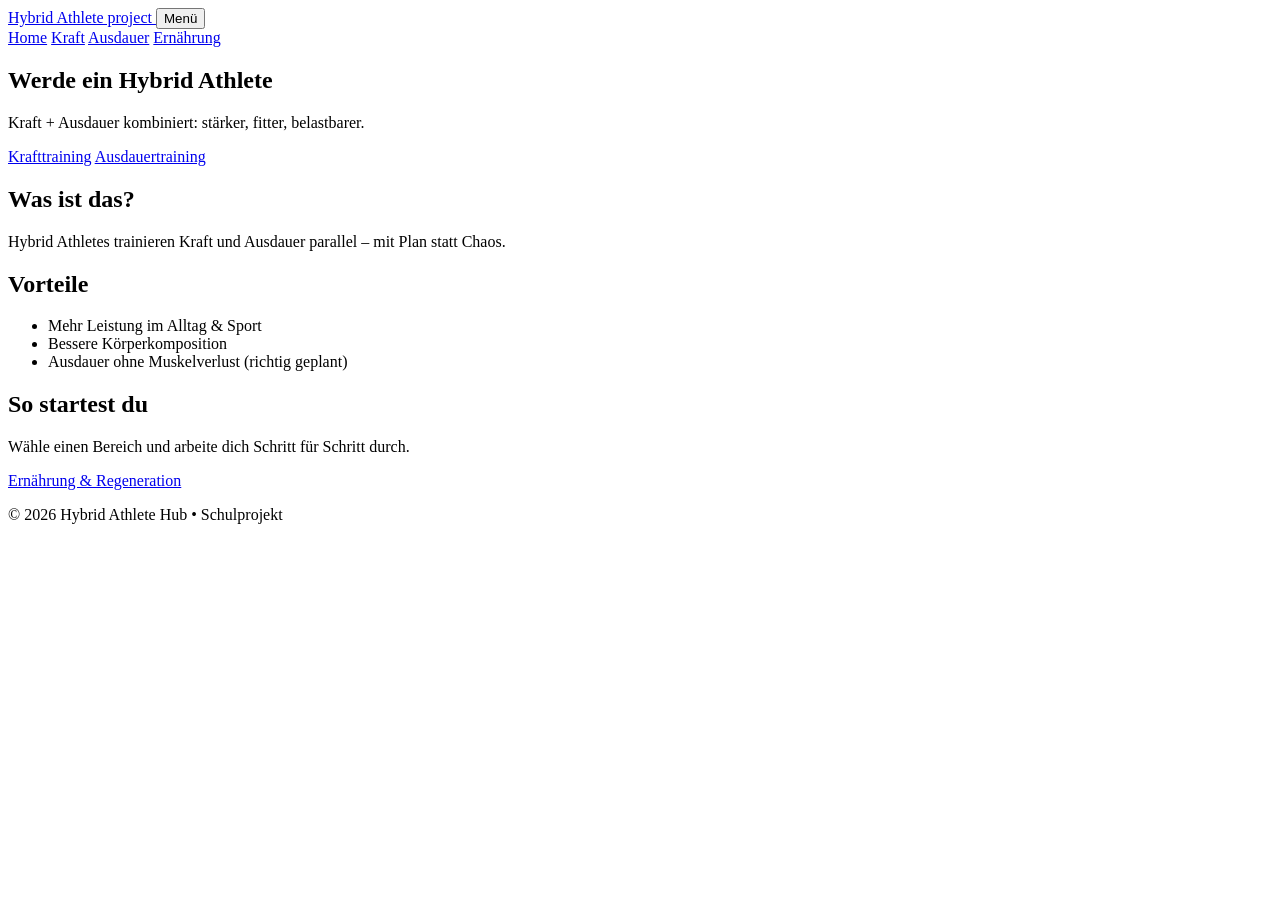
==== index.html @ 9246d748 "Add homepage skeleton" ====
<!doctype html>
<html lang="de">
<head>
  <meta charset="utf-8" />
  <meta name="viewport" content="width=device-width, initial-scale=1" />
  <title>Hybrid Athlete project </title>
  <link rel="stylesheet" href="css/style.css" />
  <script defer src="js/script.js"></script>
</head>
<body>
  <header class="site-header">
    <nav class="nav">
      <a class="brand" href="index.html">Hybrid Athlete project </a>

      <button class="nav__toggle" aria-expanded="false" aria-controls="navLinks">
        Menü
      </button>

      <div id="navLinks" class="nav__links">
        <a class="nav__link is-active" href="index.html">Home</a>
        <a class="nav__link" href="kraft.html">Kraft</a>
        <a class="nav__link" href="ausdauer.html">Ausdauer</a>
        <a class="nav__link" href="ernaehrung.html">Ernährung</a>
      </div>
    </nav>
  </header>

  <main class="container">
    <section class="hero">
      <h1>Werde ein Hybrid Athlete</h1>
      <p>Kraft + Ausdauer kombiniert: stärker, fitter, belastbarer.</p>
      <div class="hero__cta">
        <a class="btn" href="kraft.html">Krafttraining</a>
        <a class="btn btn--secondary" href="ausdauer.html">Ausdauertraining</a>
      </div>
    </section>

    <section class="grid">
      <article class="card">
        <h2>Was ist das?</h2>
        <p>Hybrid Athletes trainieren Kraft und Ausdauer parallel – mit Plan statt Chaos.</p>
      </article>

      <article class="card">
        <h2>Vorteile</h2>
        <ul>
          <li>Mehr Leistung im Alltag & Sport</li>
          <li>Bessere Körperkomposition</li>
          <li>Ausdauer ohne Muskelverlust (richtig geplant)</li>
        </ul>
      </article>

      <article class="card">
        <h2>So startest du</h2>
        <p>Wähle einen Bereich und arbeite dich Schritt für Schritt durch.</p>
        <p><a class="link" href="ernaehrung.html">Ernährung & Regeneration</a></p>
      </article>
    </section>
  </main>

  <footer class="footer">
    <p>© 2026 Hybrid Athlete Hub • Schulprojekt</p>
  </footer>
</body>
</html>
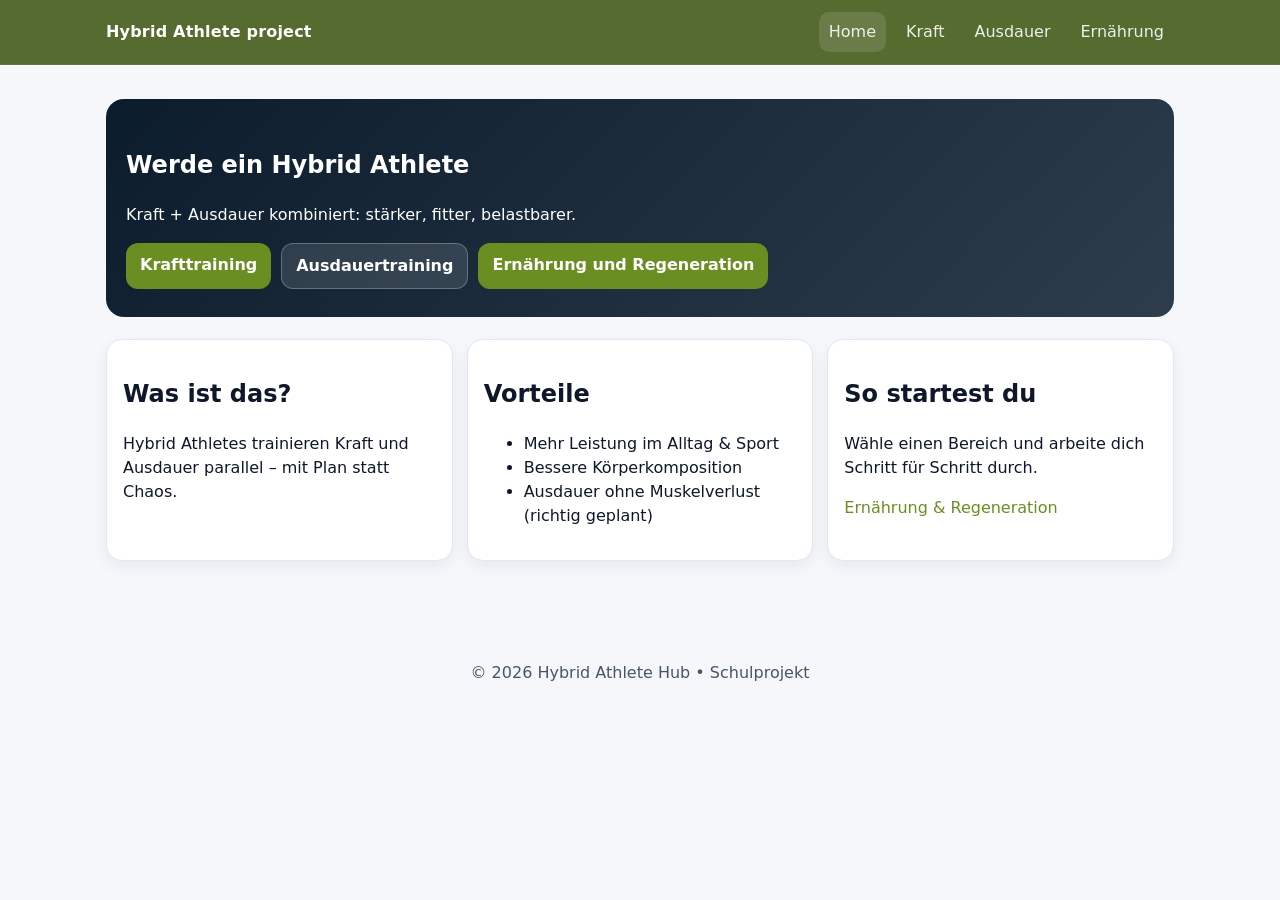
==== commit 9d967f95: "Update index.html" ====
--- a/index.html
+++ b/index.html
@@ -32,6 +32,7 @@
       <div class="hero__cta">
         <a class="btn" href="kraft.html">Krafttraining</a>
         <a class="btn btn--secondary" href="ausdauer.html">Ausdauertraining</a>
+        <a class="btn" href="ernährung und regeneration.html">Ernährung und Regeneration</a>
       </div>
     </section>
 
--- a/css/style.css
+++ b/css/style.css
@@ -0,0 +1,174 @@
+:root{
+  --bg:#556B2F;     
+  --accent:#6B8E23;  
+  --text:#0f172a;
+  --muted:#475569;
+  --card:#ffffff;
+  --border:#e2e8f0;
+}
+
+*{ box-sizing:border-box; }
+body{
+  margin:0;
+  font-family: system-ui, -apple-system, Segoe UI, Roboto, Arial, sans-serif;
+  color:var(--text);
+  background:#f6f7fb;
+  line-height:1.5;
+}
+
+.site-header{
+  position:sticky;
+  top:0;
+  background:var(--bg);
+  border-bottom:1px solid rgba(255,255,255,.08);
+  z-index:10;
+}
+
+.nav{
+  max-width:1100px;
+  margin:0 auto;
+  padding:12px 16px;
+  display:flex;
+  align-items:center;
+  gap:12px;
+}
+
+.brand{
+  color:#fff;
+  text-decoration:none;
+  font-weight:700;
+  letter-spacing:.2px;
+}
+
+.nav__toggle{
+  margin-left:auto;
+  background:transparent;
+  border:1px solid rgba(255,255,255,.25);
+  color:#fff;
+  padding:8px 10px;
+  border-radius:10px;
+  cursor:pointer;
+  display:none;
+}
+
+.nav__links{
+  margin-left:auto;
+  display:flex;
+  gap:10px;
+  align-items:center;
+}
+
+.nav__link{
+  color:#fff;
+  text-decoration:none;
+  padding:8px 10px;
+  border-radius:10px;
+  opacity:.9;
+}
+
+.nav__link:hover{ opacity:1; background:rgba(255,255,255,.08); }
+.is-active{ background:rgba(255,255,255,.14); }
+
+.container{
+  max-width:1100px;
+  margin:0 auto;
+  padding:24px 16px 56px;
+}
+
+.hero{
+  background:linear-gradient(135deg, rgba(11,28,45,1), rgba(11,28,45,.85));
+  color:#fff;
+  border-radius:18px;
+  padding:28px 20px;
+  margin:10px 0 22px;
+}
+
+.hero__cta{
+  display:flex;
+  gap:10px;
+  margin-top:14px;
+  flex-wrap:wrap;
+}
+
+.btn{
+  display:inline-block;
+  background:var(--accent);
+  color:#fff;
+  text-decoration:none;
+  padding:10px 14px;
+  border-radius:12px;
+  border:0;
+  cursor:pointer;
+  font-weight:600;
+}
+
+.btn--secondary{
+  background:rgba(255,255,255,.12);
+  border:1px solid rgba(255,255,255,.25);
+}
+
+.grid{
+  display:grid;
+  grid-template-columns: repeat(3, minmax(0,1fr));
+  gap:14px;
+}
+
+.card{
+  background:var(--card);
+  border:1px solid var(--border);
+  border-radius:16px;
+  padding:16px;
+  box-shadow: 0 6px 16px rgba(15,23,42,.06);
+}
+
+.link{ color:var(--accent); text-decoration:none; }
+.link:hover{ text-decoration:underline; }
+
+.footer{
+  text-align:center;
+  color:var(--muted);
+  padding:28px 16px;
+}
+
+.video{
+  position:relative;
+  padding-top:56.25%;
+  border-radius:14px;
+  overflow:hidden;
+  border:1px solid var(--border);
+}
+.video iframe{
+  position:absolute;
+  inset:0;
+  width:100%;
+  height:100%;
+  border:0;
+}
+
+.form{
+  display:flex;
+  gap:10px;
+  align-items:flex-end;
+  flex-wrap:wrap;
+}
+.form input{
+  padding:10px;
+  border-radius:12px;
+  border:1px solid var(--border);
+  width:140px;
+}
+.result{ font-weight:700; margin-top:10px; }
+
+@media (max-width: 820px){
+  .grid{ grid-template-columns:1fr; }
+  .nav__toggle{ display:inline-block; }
+  .nav__links{
+    display:none;
+    width:100%;
+    flex-direction:column;
+    align-items:flex-start;
+    margin-left:0;
+    padding:10px 0 0;
+  }
+  .nav__links.is-open{ display:flex; }
+}
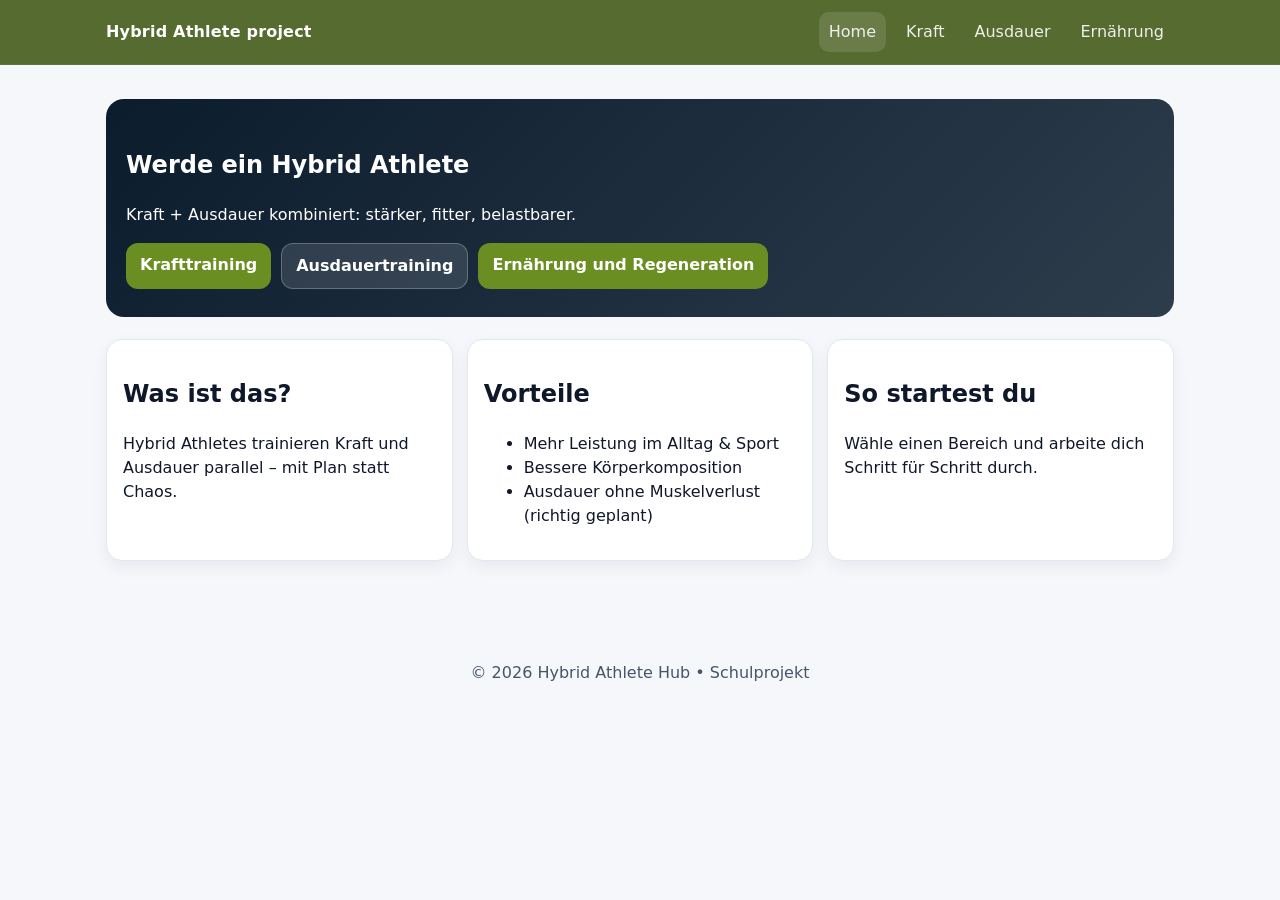
==== commit 98a4d738: "Update index.html" ====
--- a/index.html
+++ b/index.html
@@ -54,7 +54,6 @@
       <article class="card">
         <h2>So startest du</h2>
         <p>Wähle einen Bereich und arbeite dich Schritt für Schritt durch.</p>
-        <p><a class="link" href="ernaehrung.html">Ernährung & Regeneration</a></p>
       </article>
     </section>
   </main>
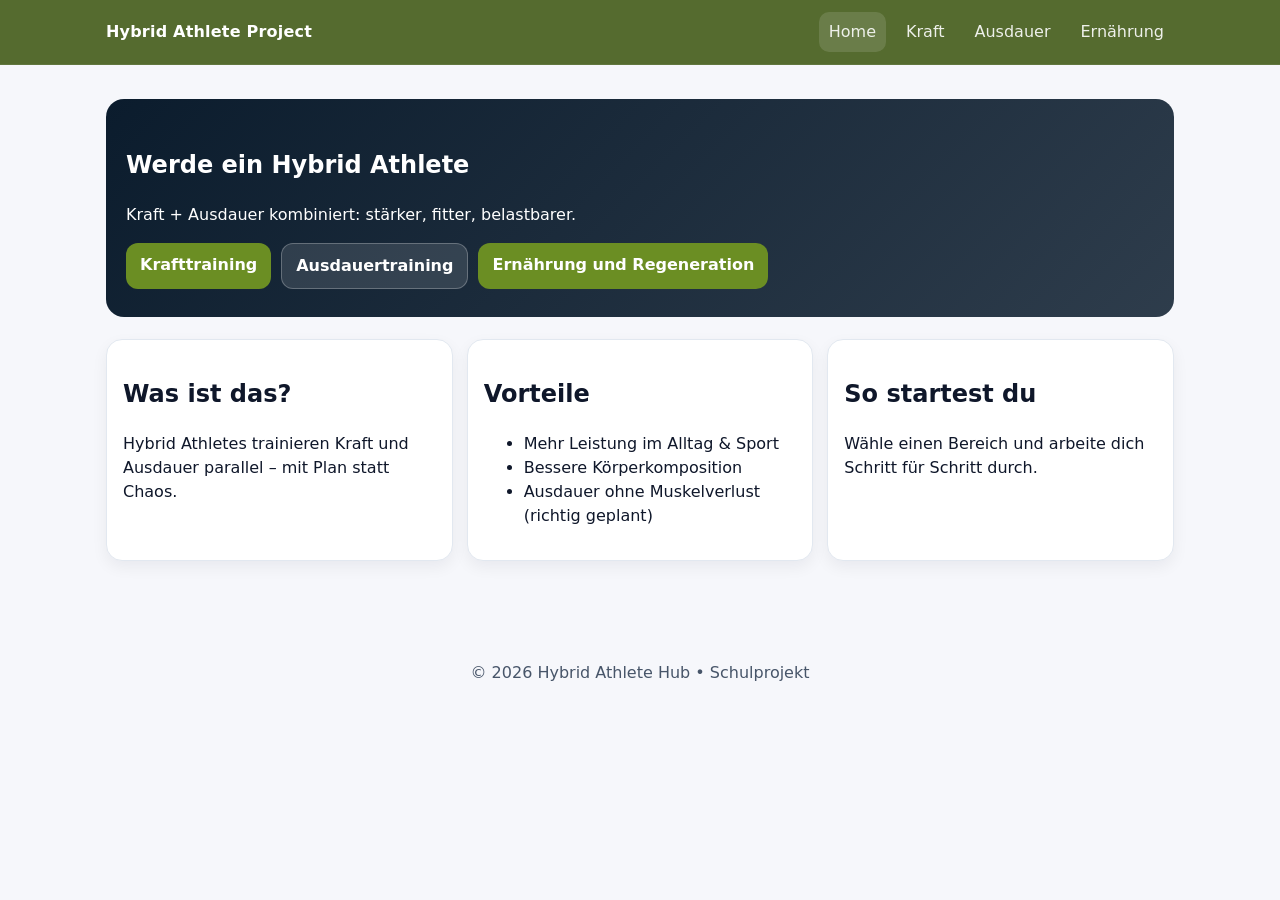
==== commit 60ec51cc: "Update index.html" ====
--- a/index.html
+++ b/index.html
@@ -3,14 +3,14 @@
 <head>
   <meta charset="utf-8" />
   <meta name="viewport" content="width=device-width, initial-scale=1" />
-  <title>Hybrid Athlete project </title>
+  <title>Hybrid Athlete Project</title>
   <link rel="stylesheet" href="css/style.css" />
   <script defer src="js/script.js"></script>
 </head>
 <body>
   <header class="site-header">
     <nav class="nav">
-      <a class="brand" href="index.html">Hybrid Athlete project </a>
+      <a class="brand" href="index.html">Hybrid Athlete Project</a>
 
       <button class="nav__toggle" aria-expanded="false" aria-controls="navLinks">
         Menü
@@ -20,7 +20,7 @@
         <a class="nav__link is-active" href="index.html">Home</a>
         <a class="nav__link" href="kraft.html">Kraft</a>
         <a class="nav__link" href="ausdauer.html">Ausdauer</a>
-        <a class="nav__link" href="ernaehrung.html">Ernährung</a>
+        <a class="nav__link" href="ernaehrung-regeneration.html">Ernährung</a>
       </div>
     </nav>
   </header>
@@ -32,7 +32,7 @@
       <div class="hero__cta">
         <a class="btn" href="kraft.html">Krafttraining</a>
         <a class="btn btn--secondary" href="ausdauer.html">Ausdauertraining</a>
-        <a class="btn" href="ernährung und regeneration.html">Ernährung und Regeneration</a>
+        <a class="btn" href="ernaehrung-regeneration.html">Ernährung und Regeneration</a>
       </div>
     </section>
 
@@ -63,3 +63,4 @@
   </footer>
 </body>
 </html>
+
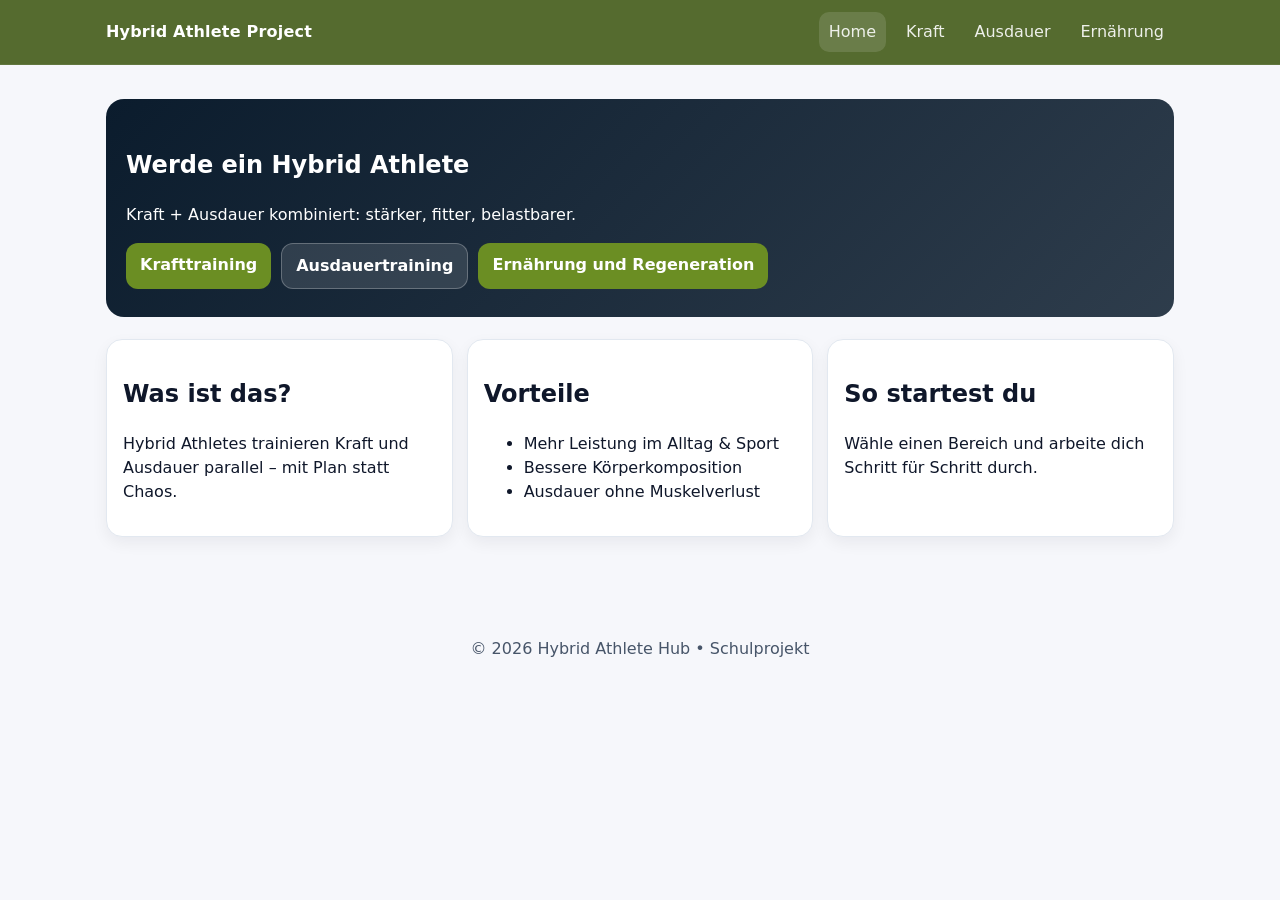
==== commit ca7fe98d: "Update index.html" ====
--- a/index.html
+++ b/index.html
@@ -7,60 +7,72 @@
   <link rel="stylesheet" href="css/style.css" />
   <script defer src="js/script.js"></script>
 </head>
+
 <body>
-  <header class="site-header">
-    <nav class="nav">
-      <a class="brand" href="index.html">Hybrid Athlete Project</a>
 
-      <button class="nav__toggle" aria-expanded="false" aria-controls="navLinks">
-        Menü
-      </button>
+<header class="site-header">
+<nav class="nav">
 
-      <div id="navLinks" class="nav__links">
-        <a class="nav__link is-active" href="index.html">Home</a>
-        <a class="nav__link" href="kraft.html">Kraft</a>
-        <a class="nav__link" href="ausdauer.html">Ausdauer</a>
-        <a class="nav__link" href="ernaehrung-regeneration.html">Ernährung</a>
-      </div>
-    </nav>
-  </header>
+<a class="brand" href="index.html">Hybrid Athlete Project</a>
 
-  <main class="container">
-    <section class="hero">
-      <h1>Werde ein Hybrid Athlete</h1>
-      <p>Kraft + Ausdauer kombiniert: stärker, fitter, belastbarer.</p>
-      <div class="hero__cta">
-        <a class="btn" href="kraft.html">Krafttraining</a>
-        <a class="btn btn--secondary" href="ausdauer.html">Ausdauertraining</a>
-        <a class="btn" href="ernaehrung-regeneration.html">Ernährung und Regeneration</a>
-      </div>
-    </section>
+<button class="nav__toggle" aria-expanded="false" aria-controls="navLinks">
+Menü
+</button>
 
-    <section class="grid">
-      <article class="card">
-        <h2>Was ist das?</h2>
-        <p>Hybrid Athletes trainieren Kraft und Ausdauer parallel – mit Plan statt Chaos.</p>
-      </article>
+<div id="navLinks" class="nav__links">
+<a class="nav__link is-active" href="index.html">Home</a>
+<a class="nav__link" href="kraft.html">Kraft</a>
+<a class="nav__link" href="ausdauer.html">Ausdauer</a>
+<a class="nav__link" href="ernaehrung.html">Ernährung</a>
+</div>
 
-      <article class="card">
-        <h2>Vorteile</h2>
-        <ul>
-          <li>Mehr Leistung im Alltag & Sport</li>
-          <li>Bessere Körperkomposition</li>
-          <li>Ausdauer ohne Muskelverlust (richtig geplant)</li>
-        </ul>
-      </article>
+</nav>
+</header>
 
-      <article class="card">
-        <h2>So startest du</h2>
-        <p>Wähle einen Bereich und arbeite dich Schritt für Schritt durch.</p>
-      </article>
-    </section>
-  </main>
+<main class="container">
 
-  <footer class="footer">
-    <p>© 2026 Hybrid Athlete Hub • Schulprojekt</p>
-  </footer>
+<section class="hero">
+<h1>Werde ein Hybrid Athlete</h1>
+<p>Kraft + Ausdauer kombiniert: stärker, fitter, belastbarer.</p>
+
+<div class="hero__cta">
+<a class="btn" href="kraft.html">Krafttraining</a>
+<a class="btn btn--secondary" href="ausdauer.html">Ausdauertraining</a>
+<a class="btn" href="ernaehrung.html">Ernährung und Regeneration</a>
+</div>
+
+</section>
+
+<section class="grid">
+
+<article class="card">
+<h2>Was ist das?</h2>
+<p>Hybrid Athletes trainieren Kraft und Ausdauer parallel – mit Plan statt Chaos.</p>
+</article>
+
+<article class="card">
+<h2>Vorteile</h2>
+
+<ul>
+<li>Mehr Leistung im Alltag & Sport</li>
+<li>Bessere Körperkomposition</li>
+<li>Ausdauer ohne Muskelverlust</li>
+</ul>
+
+</article>
+
+<article class="card">
+<h2>So startest du</h2>
+<p>Wähle einen Bereich und arbeite dich Schritt für Schritt durch.</p>
+</article>
+
+</section>
+
+</main>
+
+<footer class="footer">
+<p>© 2026 Hybrid Athlete Hub • Schulprojekt</p>
+</footer>
+
 </body>
 </html>
-
--- a/css/style.css
+++ b/css/style.css
@@ -172,3 +172,25 @@
   }
   .nav__links.is-open{ display:flex; }
 }
+.plan-table {
+  width: 100%;
+  border-collapse: collapse;
+  margin-top: 12px;
+  margin-bottom: 12px;
+  font-size: 0.95rem;
+}
+
+.plan-table th,
+.plan-table td {
+  border: 1px solid var(--border);
+  padding: 8px;
+  text-align: left;
+}
+
+.plan-table th {
+  background: #f1f5f9;
+}
+
+.plan-table tr:nth-child(even) {
+  background: #f8fafc;
+}
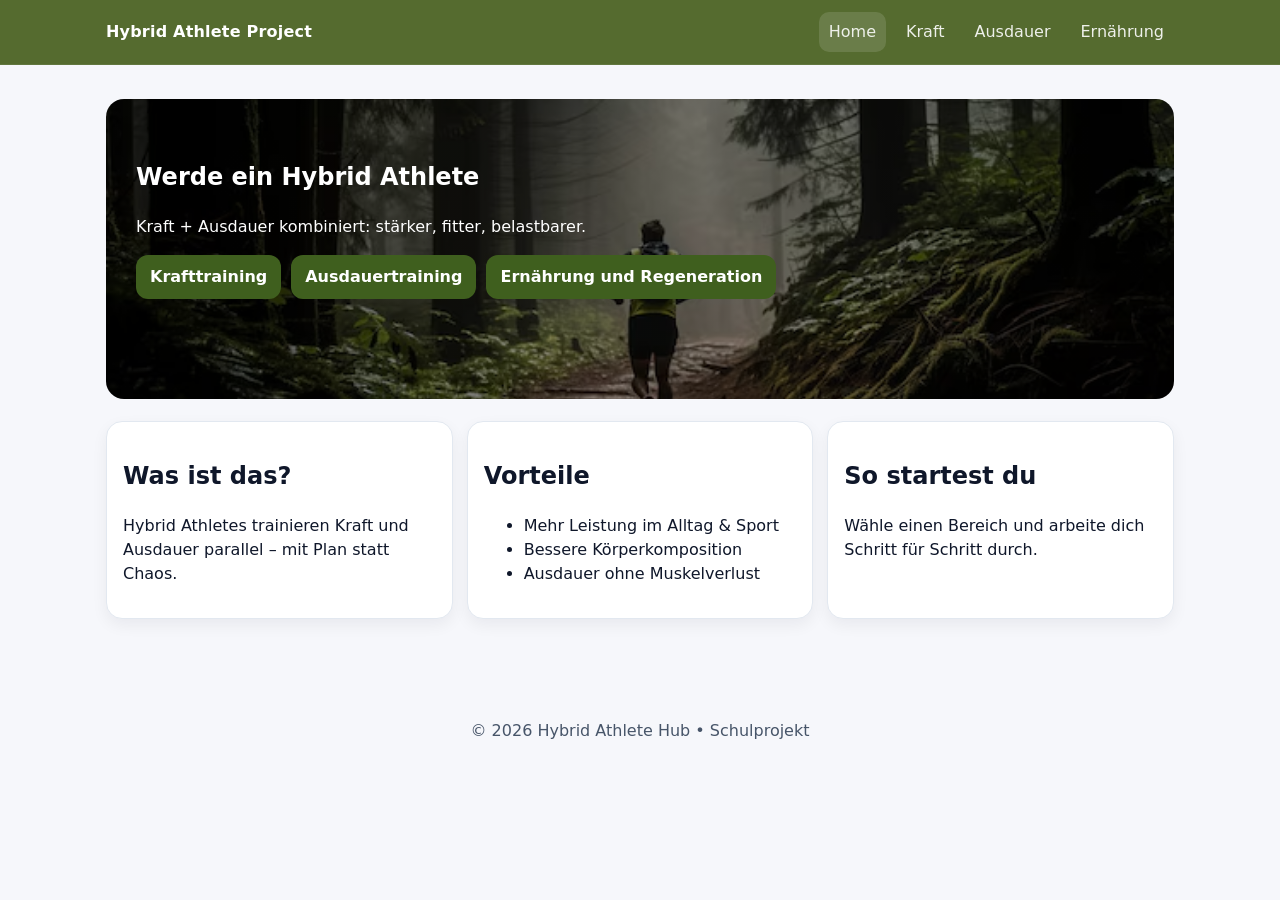
==== commit 75abdc87: "Update index.html" ====
--- a/index.html
+++ b/index.html
@@ -37,7 +37,7 @@
 
 <div class="hero__cta">
 <a class="btn" href="kraft.html">Krafttraining</a>
-<a class="btn btn--secondary" href="ausdauer.html">Ausdauertraining</a>
+<a class="btn" href="ausdauer.html">Ausdauertraining</a>
 <a class="btn" href="ernaehrung.html">Ernährung und Regeneration</a>
 </div>
 
--- a/css/style.css
+++ b/css/style.css
@@ -1,13 +1,16 @@
 :root{
-  --bg:#556B2F;     
-  --accent:#6B8E23;  
+  --bg:#556B2F;
+  --accent:#3f5f1e; /* dunkles Olivgrün für Buttons */
   --text:#0f172a;
   --muted:#475569;
   --card:#ffffff;
   --border:#e2e8f0;
 }
 
-*{ box-sizing:border-box; }
+*{
+  box-sizing:border-box;
+}
+
 body{
   margin:0;
   font-family: system-ui, -apple-system, Segoe UI, Roboto, Arial, sans-serif;
@@ -16,6 +19,8 @@
   line-height:1.5;
 }
 
+/* HEADER */
+
 .site-header{
   position:sticky;
   top:0;
@@ -66,8 +71,16 @@
   opacity:.9;
 }
 
-.nav__link:hover{ opacity:1; background:rgba(255,255,255,.08); }
-.is-active{ background:rgba(255,255,255,.14); }
+.nav__link:hover{
+  opacity:1;
+  background:rgba(255,255,255,.08);
+}
+
+.is-active{
+  background:rgba(255,255,255,.14);
+}
+
+/* CONTAINER */
 
 .container{
   max-width:1100px;
@@ -75,12 +88,32 @@
   padding:24px 16px 56px;
 }
 
+/* HERO SECTION */
+
 .hero{
-  background:linear-gradient(135deg, rgba(11,28,45,1), rgba(11,28,45,.85));
-  color:#fff;
+  background:
+  linear-gradient(rgba(0,0,0,0.45), rgba(0,0,0,0.45)),
+  url("wald.png");
+
+  background-size:cover;
+  background-position:center;
+
   border-radius:18px;
-  padding:28px 20px;
+  padding:40px 30px;
   margin:10px 0 22px;
+  min-height:300px;
+
+  color:white;
+}
+
+/* Text im Banner weiss */
+
+.hero h1{
+  color:white;
+}
+
+.hero p{
+  color:white;
 }
 
 .hero__cta{
@@ -89,6 +122,8 @@
   margin-top:14px;
   flex-wrap:wrap;
 }
+
+/* BUTTONS */
 
 .btn{
   display:inline-block;
@@ -102,10 +137,11 @@
   font-weight:600;
 }
 
-.btn--secondary{
-  background:rgba(255,255,255,.12);
-  border:1px solid rgba(255,255,255,.25);
-}
+.btn:hover{
+  background:#4d6f25;
+}
+
+/* GRID */
 
 .grid{
   display:grid;
@@ -113,22 +149,36 @@
   gap:14px;
 }
 
+/* CARD */
+
 .card{
   background:var(--card);
   border:1px solid var(--border);
   border-radius:16px;
   padding:16px;
-  box-shadow: 0 6px 16px rgba(15,23,42,.06);
-}
-
-.link{ color:var(--accent); text-decoration:none; }
-.link:hover{ text-decoration:underline; }
+  box-shadow:0 6px 16px rgba(15,23,42,.06);
+}
+
+/* LINKS */
+
+.link{
+  color:var(--accent);
+  text-decoration:none;
+}
+
+.link:hover{
+  text-decoration:underline;
+}
+
+/* FOOTER */
 
 .footer{
   text-align:center;
   color:var(--muted);
   padding:28px 16px;
 }
+
+/* VIDEO */
 
 .video{
   position:relative;
@@ -137,6 +187,7 @@
   overflow:hidden;
   border:1px solid var(--border);
 }
+
 .video iframe{
   position:absolute;
   inset:0;
@@ -145,23 +196,71 @@
   border:0;
 }
 
+/* FORM */
+
 .form{
   display:flex;
   gap:10px;
   align-items:flex-end;
   flex-wrap:wrap;
 }
+
 .form input{
   padding:10px;
   border-radius:12px;
   border:1px solid var(--border);
   width:140px;
 }
-.result{ font-weight:700; margin-top:10px; }
-
-@media (max-width: 820px){
-  .grid{ grid-template-columns:1fr; }
-  .nav__toggle{ display:inline-block; }
+
+.form select{
+  padding:10px;
+  border-radius:12px;
+  border:1px solid var(--border);
+  width:180px;
+}
+
+.result{
+  font-weight:700;
+  margin-top:10px;
+}
+
+/* TABLE */
+
+.plan-table{
+  width:100%;
+  border-collapse:collapse;
+  margin-top:12px;
+  margin-bottom:12px;
+  font-size:0.95rem;
+}
+
+.plan-table th,
+.plan-table td{
+  border:1px solid var(--border);
+  padding:8px;
+  text-align:left;
+}
+
+.plan-table th{
+  background:#f1f5f9;
+}
+
+.plan-table tr:nth-child(even){
+  background:#f8fafc;
+}
+
+/* RESPONSIVE */
+
+@media (max-width:820px){
+
+  .grid{
+    grid-template-columns:1fr;
+  }
+
+  .nav__toggle{
+    display:inline-block;
+  }
+
   .nav__links{
     display:none;
     width:100%;
@@ -170,27 +269,8 @@
     margin-left:0;
     padding:10px 0 0;
   }
-  .nav__links.is-open{ display:flex; }
-}
-.plan-table {
-  width: 100%;
-  border-collapse: collapse;
-  margin-top: 12px;
-  margin-bottom: 12px;
-  font-size: 0.95rem;
-}
-
-.plan-table th,
-.plan-table td {
-  border: 1px solid var(--border);
-  padding: 8px;
-  text-align: left;
-}
-
-.plan-table th {
-  background: #f1f5f9;
-}
-
-.plan-table tr:nth-child(even) {
-  background: #f8fafc;
-}
+
+  .nav__links.is-open{
+    display:flex;
+  }
+}
